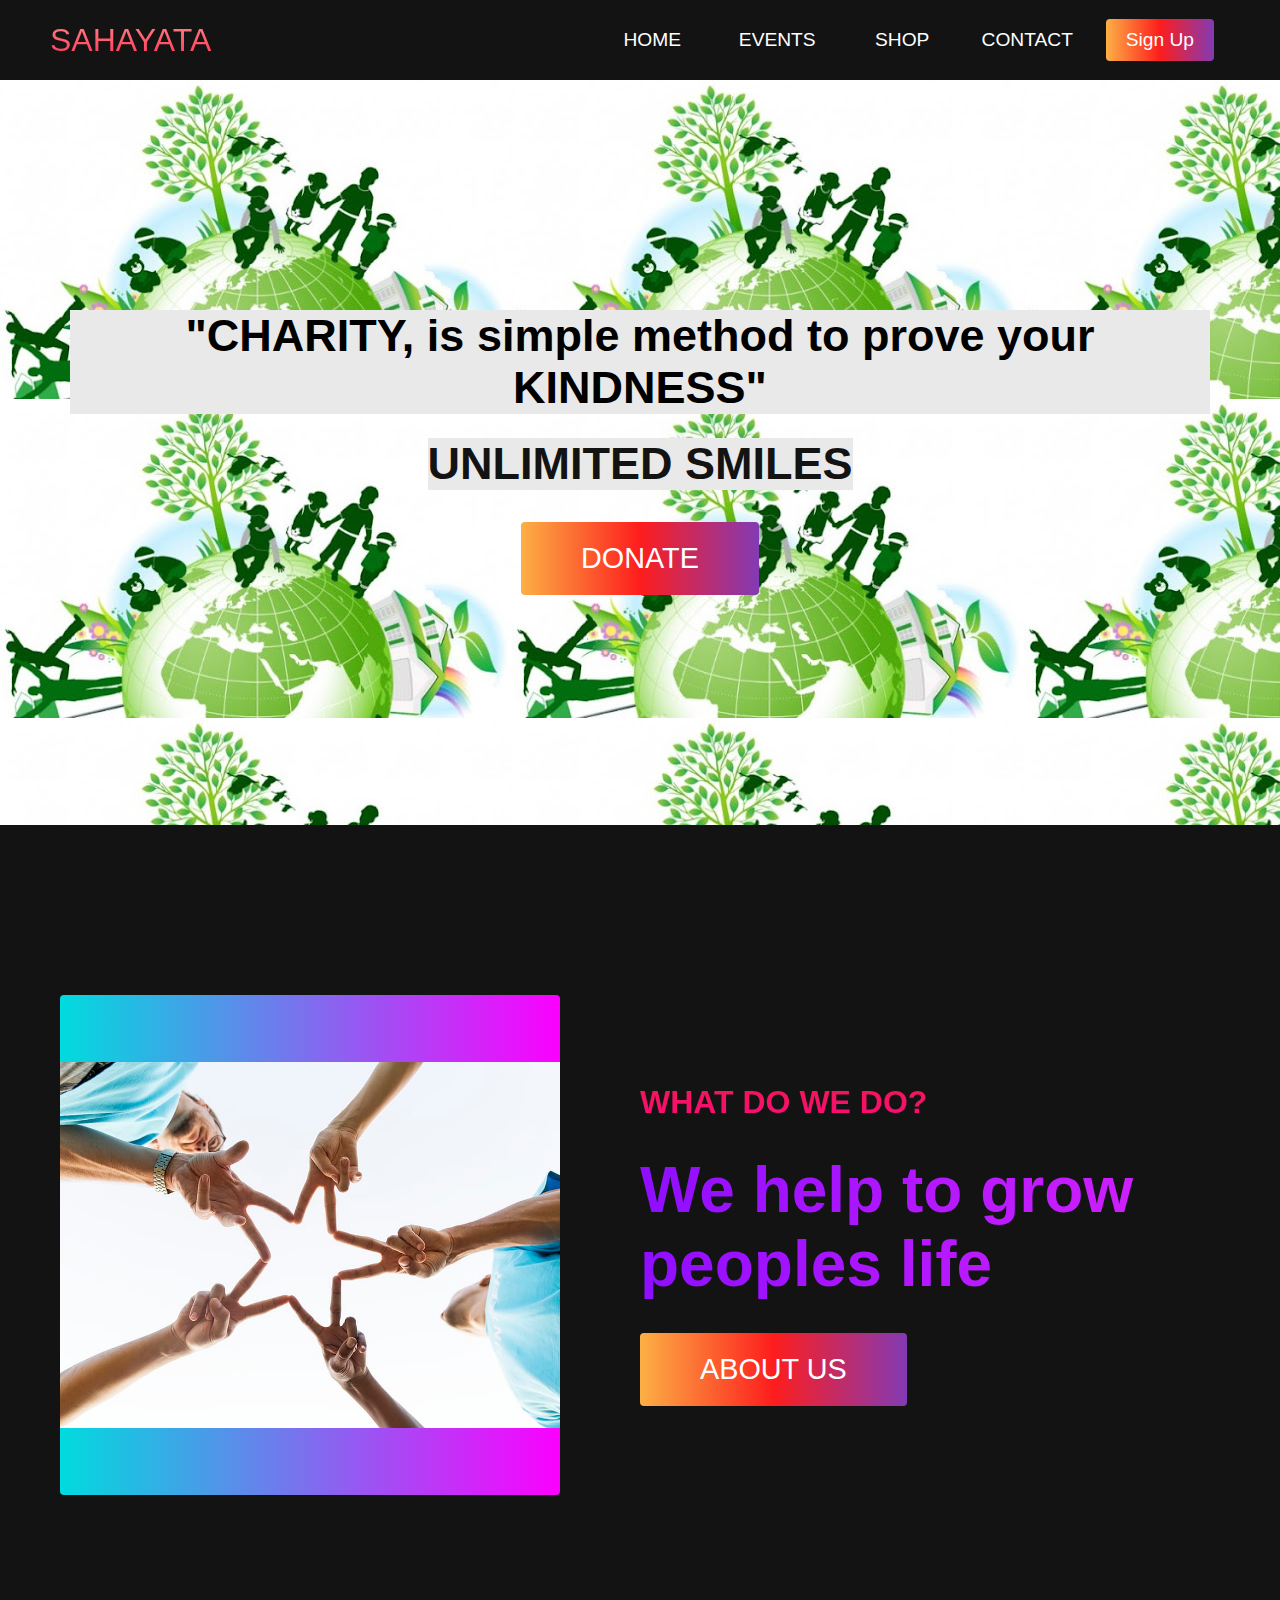
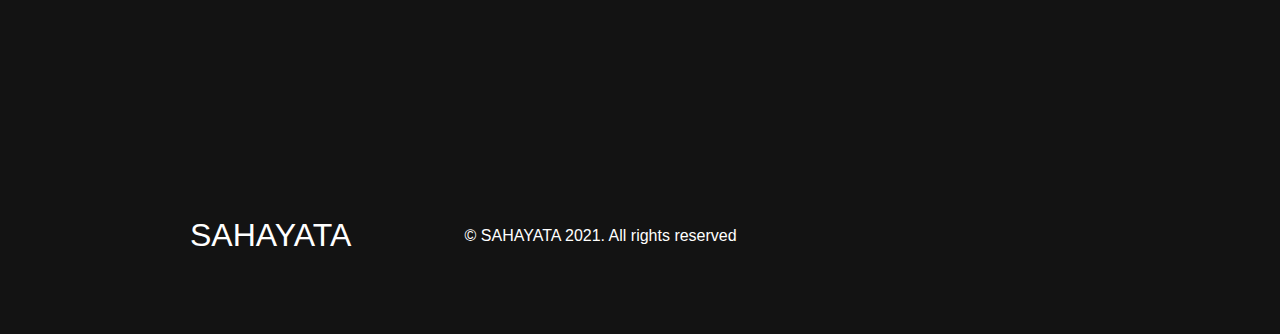
==== frontend/src/index.html @ 175f52b9 "first commit" ====
<!DOCTYPE html>
<html lang="en">
<head>
    <meta charset="UTF-8">
    <meta http-equiv="X-UA-Compatible" content="IE=edge">
    <meta name="viewport" content="width=device-width, initial-scale=1.0">
    <link rel="stylesheet" href="style.css">
    <title>SAHAYATA</title>
</head>
<body>
    <nav class="navbar">
        <div class="navbar__container">
          <a href="#" id="navbar__logo">SAHAYATA</a>
          <div class="navbar__toggle" id="mobile-menu">
            <span class="bar"></span> <span class="bar"></span>
            <span class="bar"></span>
          </div>
          <ul class="navbar__menu">
            <li class="navbar__item">
              <a href="#" class="navbar__links" id="home-page">HOME</a>
            </li>
            <li class="navbar__item">
              <a href="events.html" class="navbar__links" id="events-page">EVENTS</a>
            </li>
            <li class="navbar__item">
              <a href="shop.html" class="navbar__links" id="shop-page"
                >SHOP</a
              >
            </li>

            <li class="navbar__item">
              <a href="contactUs.html" class="navbar__links" id="shop-page"
                >CONTACT</a
              >
            </li>

            <li class="navbar__btn">
              <a href="signUp.html" class="button" id="signup">Sign Up</a>
            </li>
            
          </ul>
        </div>
      </nav>

       <!-- Hero Section -->
      
    <div class="hero" id="home">
    
    
        <div class="hero__container">
        
        
          <h1 class="hero__heading"> "CHARITY, is simple method to prove your KINDNESS"</h1>
          <h1 class="hero__description">UNLIMITED SMILES</h1>
          <button class="main__btn"><a href="donation.html">DONATE</a></button>
        </div>
      </div>

      

      

          <!-- About Section -->
    <div class="main" id="about">
      <div class="main__container" >
      
        <div class="main__img--container">
        
          <div class="main__img--card"><i class="fas fa-layer-group"></i>
          <img src ="neww.jpg">
          
          </div>
        </div>
        <div class="main__content">
          <h1>What do we do?</h1>
          <h2>We help to grow peoples life</h2>
          <button class="main__btn"><a href="about.html">ABOUT US</a></button>
        </div>
      </div>
    </div>


          <!-- Footer Section -->
    <div class="footer__container">
        <div class="footer__links">
          <div class="footer__link--wrapper">
            <div class="footer__link--items">
              
            </div>
            <div class="footer__link--items">
              

              
            </div>
          </div>
          <div class="footer__link--wrapper">
            <div class="footer__link--items">
              
            </div>
            <div class="footer__link--items">
              
            </div>
          </div>
        </div>
        <section class="social__media">
          <div class="social__media--wrap">
            <div class="footer__logo">
              <a href="/" id="footer__logo">SAHAYATA</a>
            </div>
            <p class="website__rights">© SAHAYATA 2021. All rights reserved</p>
            <div class="social__icons">
              <a href="/" class="social__icon--link" target="_blank"
                ><i class="fab fa-facebook"></i
              ></a>
              <a href="/" class="social__icon--link"
                ><i class="fab fa-instagram"></i
              ></a>
              <a href="/" class="social__icon--link"
                ><i class="fab fa-youtube"></i
              ></a>
              <a href="/" class="social__icon--link"
                ><i class="fab fa-linkedin"></i
              ></a>
              <a href="/" class="social__icon--link"
                ><i class="fab fa-twitter"></i
              ></a>
            </div>
          </div>
        </section>
      </div>
</body>
</html>
---- frontend/src/style.css ----
* {
    box-sizing: border-box;
    margin: 0;
    padding: 0;
    font-family: 'Kumbh Sans', sans-serif;
    scroll-behavior: smooth;
  }
  
  .navbar {
    background: #131313;
    height: 80px;
    display: flex;
    justify-content: center;
    align-items: center;
    font-size: 1.2rem;
    position: sticky;
    top: 0;
    z-index: 999;
  }
  
  .navbar__container {
    display: flex;
    justify-content: space-between;
    height: 80px;
    z-index: 1;
    width: 100%;
    max-width: 1300px;
    margin: 0 auto;
    padding: 0 50px;
  }
  
  
  #navbar__logo {
    background-color: #ff8177;
    background-image: linear-gradient(to top, #ff0844 0%, #ffb199 100%);
    background-size: 100%;
    -webkit-background-clip: text;
    -moz-background-clip: text;
    -webkit-text-fill-color: transparent;
    -moz-text-fill-color: transparent;
    display: flex;
    align-items: center;
    cursor: pointer;
    text-decoration: none;
    font-size: 2rem;
  }
  
  .navbar__menu {
    display: flex;
    align-items: center;
    list-style: none;
  }
  
  .navbar__item {
    height: 80px;
  }
  
  .navbar__links {
    color: #fff;
    display: flex;
    align-items: center;
    justify-content: center;
    width: 125px;
    text-decoration: none;
    height: 100%;
    transition: all 0.3s ease;
  }
  
  .navbar__btn {
    display: flex;
    justify-content: center;
    align-items: center;
    padding: 0 1rem;
    width: 100%;
  }
  
  .button {
    display: flex;
    justify-content: center;
    align-items: center;
    text-decoration: none;
    padding: 10px 20px;
    height: 100%;
    width: 100%;
    border: none;
    outline: none;
    border-radius: 4px;
    background: #833ab4;
    background: -webkit-linear-gradient(to right, #fcb045, #fd1d1d, #833ab4);
    background: linear-gradient(to right, #fcb045, #fd1d1d, #833ab4);
    color: #fff;
    transition: all 0.3s ease;
  }
  
  .navbar__links:hover {
    color: #9518fc;
    transition: all 0.3s ease;
  }
  
  @media screen and (max-width: 960px) {
    .navbar__container {
      display: flex;
      justify-content: space-between;
      height: 80px;
      z-index: 1;
      width: 100%;
      max-width: 1300px;
      padding: 0;
    }
  
    .navbar__menu {
      display: grid;
      grid-template-columns: auto;
      margin: 0;
      width: 100%;
      position: absolute;
      top: -1000px;
      opacity: 1;
      transition: all 0.5s ease;
      z-index: -1;
    }
  
    .navbar__menu.active {
      background: #131313;
      top: 100%;
      opacity: 1;
      transition: all 0.5s ease;
      z-index: 99;
      height: 60vh;
      font-size: 1.6rem;
    }
  
  
    #navbar__logo {
      padding-left: 25px;
    }
  
    .navbar__toggle .bar {
      width: 25px;
      height: 3px;
      margin: 5px auto;
      transition: all 0.3s ease-in-out;
      background: #fff;
    }
  
    .navbar__item {
      width: 100%;
    }
  
  
    .navbar__links {
      text-align: center;
      padding: 2rem;
      width: 100%;
      display: table;
    }
  
    .navbar__btn {
      padding-bottom: 2rem;
    }
  
    .button {
      display: flex;
      justify-content: center;
      align-items: center;
      width: 80%;
      height: 80px;
      margin: 0;
    }
  
    #mobile-menu {
      position: absolute;
      top: 20%;
      right: 5%;
      transform: translate(5%, 20%);
    }
  
    .navbar__toggle .bar {
      display: block;
      cursor: pointer;
    }
  
    #mobile-menu.is-active .bar:nth-child(2) {
      opacity: 0;
    }
  
    #mobile-menu.is-active .bar:nth-child(1) {
      transform: translateY(8px) rotate(45deg);
    }
  
    #mobile-menu.is-active .bar:nth-child(3) {
      transform: translateY(-8px) rotate(-45deg);
    }
  }
  
  /* Hero Section */
  .hero {
    background: url(/frontend/src/unnamed.jpg) ;
   /* background: linear-gradient(to right, #161616, #000000);*/
    padding: 200px 0;
  }
  
  .hero__container {
    display: flex;
    flex-direction: column;
    justify-content: center;
    align-items: center;
    max-width: 1200px;
    margin: 0 auto;
    height: 90%;
    text-align: center;
    padding: 30px;
  }
  
  .hero__heading {
    font-size: 45px;
    margin-bottom: 24px;
    background:#e9e9e9;
    
    color:black;
  }
  
  .hero__heading span {
    background: #ee0979; /* fallback for old browsers */
    background: -webkit-linear-gradient(
      to right,
      #ff6a00,
      #ee0979
    ); /* Chrome 10-25, Safari 5.1-6 */
    background: linear-gradient(
      to right,
      #ff6a00,
      #ee0979
    ); /* W3C, IE 10+/ Edge, Firefox 16+, Chrome 26+, Opera 12+, Safari 7+ */
    background-size: 100%;
    -webkit-background-clip: text;
    -moz-background-clip: text;
    -webkit-text-fill-color: transparent;
    -mo-text-fill-color: transparent;
  }
  
  .hero__description {
    font-size: 45px;
    color: #131313;
    background:#e9e9e9; /* fallback for old browsers */
    /*background: -webkit-linear-gradient(
      to right,
      #9114ff,
      #da22ff
    ); /* Chrome 10-25, Safari 5.1-6 */
   /* background: linear-gradient(
      to right,
      #8f0eff,
      #da22ff
    ); /* W3C, IE 10+/ Edge, Firefox 16+, Chrome 26+, Opera 12+, Safari 7+ */
    /*background-size: 100%;
    -webkit-background-clip: text;
    -moz-background-clip: text;
    -webkit-text-fill-color: transparent;
    -moz-text-fill-color: transparent;*/
  }
  
  .highlight {
    border-bottom: 4px solid rgb(132, 0, 255);
  }
  
  @media screen and (max-width: 768px) {
    .hero__heading {
      font-size: 60px;
    }
  
    .hero__description {
      font-size: 40px;
    }
  }
  
  /* About Section */
  .main {
    background-color: #131313;
    padding: 10rem 0;
  }
  
  .main__container {
    display: grid;
    grid-template-columns: 1fr 1fr;
    align-items: center;
    justify-content: center;
    margin: 0 auto;
    height: 90%;
    z-index: 1;
    width: 100%;
    max-width: 1300px;
    padding: 0 50px;
  }
  
  .main__content {
    color: #fff;
    width: 100%;
  }
  
  .main__content h1 {
    font-size: 2rem;
    background-color: #fe3b6f;
    background-image: linear-gradient(to top, #ff087b 0%, #ed1a52 100%);
    background-size: 100%;
    -webkit-background-clip: text;
    -moz-background-clip: text;
    -webkit-text-fill-color: transparent;
    -moz-text-fill-color: transparent;
    text-transform: uppercase;
    margin-bottom: 32px;
  }
  
  .main__content h2 {
    font-size: 4rem;
    background: #ff8177; /* fallback for old browsers */
    background: -webkit-linear-gradient(
      to right,
      #9114ff,
      #da22ff
    ); /* Chrome 10-25, Safari 5.1-6 */
    background: linear-gradient(
      to right,
      #8f0eff,
      #da22ff
    ); /* W3C, IE 10+/ Edge, Firefox 16+, Chrome 26+, Opera 12+, Safari 7+ */
    background-size: 100%;
    -webkit-background-clip: text;
    -moz-background-clip: text;
    -webkit-text-fill-color: transparent;
    -moz-text-fill-color: transparent;
  }
  
  .main__content p {
    margin-top: 1rem;
    font-size: 2rem;
    font-weight: 700;
  }
  
  .main__btn {
    font-size: 1.8rem;
    background: #833ab4;
    background: -webkit-linear-gradient(to right, #fcb045, #fd1d1d, #833ab4);
    background: linear-gradient(to right, #fcb045, #fd1d1d, #833ab4);
    padding: 20px 60px;
    border: none;
    border-radius: 4px;
    margin-top: 2rem;
    cursor: pointer;
    position: relative;
    transition: all 0.35s;
    outline: none;
  }
  
  .main__btn a {
    position: relative;
    z-index: 2;
    color: #fff;
    text-decoration: none;
  }
  
  .main__btn:after {
    position: absolute;
    content: '';
    top: 0;
    left: 0;
    width: 0;
    height: 100%;
    background: #ff1ead;
    transition: all 0.35s;
    border-radius: 4px;
  }
  
  .main__btn:hover {
    color: #fff;
  }
  
  .main__btn:hover:after {
    width: 100%;
  }
  
  .main__img--container {
    text-align: center;
  }
  
  .main__img--card {
    margin: 10px;
    height: 500px;
    width: 500px;
    border-radius: 4px;
    display: flex;
    flex-direction: column;
    justify-content: center;
    color: #fff;
    background-image: linear-gradient(to right, #00dbde 0%, #fc00ff 100%);
  }
  
  .fa-layer-group,
  .fa-users {
    font-size: 14rem;
  }
  
  #card-2 {
    background: #ff512f;
    background: -webkit-linear-gradient(to right, #dd2476, #ff512f);
    background: linear-gradient(to right, #dd2476, #ff512f);
  }
  
  /* Mobile Responsive */
  @media screen and (max-width: 1100px) {
    .main__container {
      display: grid;
      grid-template-columns: 1fr;
      align-items: center;
      justify-content: center;
      width: 100%;
      margin: 0 auto;
      height: 90%;
    }
  
    .main__img--container {
      display: flex;
      justify-content: center;
    }
  
    .main__img--card {
      height: 425px;
      width: 425px;
    }
  
    .main__content {
      text-align: center;
      margin-bottom: 4rem;
    }
  
    .main__content h1 {
      font-size: 2.5rem;
      margin-top: 2rem;
    }
  
    .main__content h2 {
      font-size: 3rem;
    }
  
    .main__content p {
      margin-top: 1rem;
      font-size: 1.5rem;
    }
  }
  
  @media screen and (max-width: 480px) {
    .main__img--card {
      width: 250px;
      height: 250px;
    }
  
    .fa-users,
    .fa-layer-group {
      font-size: 4rem;
    }
  
    .main__content h1 {
      font-size: 2rem;
      margin-top: 3rem;
    }
    .main__content h2 {
      font-size: 2rem;
    }
  
    .main__content p {
      margin-top: 2rem;
    }
  
    .main__btn {
      padding: 12px 36px;
      margin: 2.5rem 0;
    }
  }
  
  /* Services Section */
  .services {
    background: #131313;
    display: flex;
    flex-direction: column;
    justify-content: center;
    align-items: center;
    height: 100%;
    padding: 10rem 0;
  }
  
  .services h1 {
    background-color: #ff8177;
    background-image: linear-gradient(to right, #ff0844 0%, #f7673c 100%);
    background-size: 100%;
    -webkit-background-clip: text;
    -moz-background-clip: text;
    -webkit-text-fill-color: transparent;
    -moz-text-fill-color: transparent;
    margin-bottom: 5rem;
    font-size: 2.5rem;
  }
  
  .services__wrapper {
    display: grid;
    grid-template-columns: 1fr 1fr 1fr 1fr;
    grid-template-rows: 1fr;
  }
  
  .services__card {
    margin: 10px;
    height: 425px;
    width: 300px;
    border-radius: 4px;
    display: flex;
    flex-direction: column;
    justify-content: center;
    color: #fff;
    background-image: linear-gradient(to right, #00dbde 0%, #fc00ff 100%);
    transition: 0.3s ease-in;
  }
  
  .services__card:nth-child(2) {
    background: #1fa2ff; /* fallback for old browsers */
    background: -webkit-linear-gradient(
      to right,
      #a6ffcb,
      #12d8fa,
      #1fa2ff
    ); /* Chrome 10-25, Safari 5.1-6 */
    background: linear-gradient(
      to right,
      #a6ffcb,
      #12d8fa,
      #1fa2ff
    ); /* W3C, IE 10+/ Edge, Firefox 16+, Chrome 26+, Opera 12+, Safari 7+ */
  }
  
  .services__card:nth-child(3) {
    background-image: linear-gradient(
      -225deg,
      #231557 0%,
      #44107a 29%,
      #ff1361 67%,
      #fff800 100%
    );
  }
  
  .services__card h2 {
    text-align: center;
  }
  
  .services__card p {
    text-align: center;
    margin-top: 24px;
    font-size: 20px;
  }
  
  .services__btn {
    display: flex;
    justify-content: center;
    margin-top: 16px;
  }
  
  .services__card button {
    color: #fff;
    padding: 14px 24px;
    border: none;
    outline: none;
    border-radius: 4px;
    background: #131313;
    font-size: 1rem;
  }
  
  .services__card button:hover {
    cursor: pointer;
  }
  
  .services__card:hover {
    transform: scale(1.075);
    transition: 0.3s ease-in;
    cursor: pointer;
  }
  
  @media screen and (max-width: 1300px) {
    .services__wrapper {
      grid-template-columns: 1fr 1fr;
    }
  }
  
  @media screen and (max-width: 768px) {
    .services__wrapper {
      grid-template-columns: 1fr;
    }
  }
  
 


  
  /* Footer CSS */
  .footer__container {
    background-color: #131313;
    padding: 5rem 0;
    display: flex;
    flex-direction: column;
    justify-content: center;
    align-items: center;
  }
  
  #footer__logo {
    color: #fff;
    display: flex;
    align-items: center;
    cursor: pointer;
    text-decoration: none;
    font-size: 2rem;
  }
  
  .footer__links {
    width: 100%;
    max-width: 1000px;
    display: flex;
    justify-content: center;
  }
  
  .footer__link--wrapper {
    display: flex;
  }
  
  .footer__link--items {
    display: flex;
    flex-direction: column;
    align-items: flex-start;
    margin: 16px;
    text-align: left;
    width: 160px;
    box-sizing: border-box;
  }
  
  .footer__link--items h2 {
    margin-bottom: 16px;
    color: #fff;
  }
  
  .footer__link--items a {
    color: #fff;
    text-decoration: none;
    margin-bottom: 0.5rem;
    transition: 0.3 ease-out;
  }
  
  .footer__link--items a:hover {
    color: #e9e9e9;
    transition: 0.3 ease-out;
  }
  
  .social__icon--link {
    color: #fff;
    font-size: 24px;
  }
  
  .social__media {
    max-width: 1000px;
    width: 100%;
  }
  
  .social__media--wrap {
    display: flex;
    justify-content: space-between;
    align-items: center;
    width: 90%;
    max-width: 1000px;
    margin: 40px auto 0 auto;
  }
  
  .social__icons {
    display: flex;
    justify-content: space-between;
    align-items: center;
    width: 240px;
  }
  
  .website__rights {
    color: #fff;
  }
  
  @media screen and (max-width: 820px) {
    .footer__links {
      padding-top: 2rem;
    }
  
    #footer__logo {
      margin-bottom: 2rem;
    }
  
    .website__rights {
      margin-bottom: 2rem;
    }
  
    .footer__link--wrapper {
      flex-direction: column;
    }
  
    .social__media--wrap {
      flex-direction: column;
    }
  }
  
  @media screen and (max-width: 480px) {
    .footer__link--items {
      margin: 0;
      padding: 10px;
      width: 100%;
    }
  }
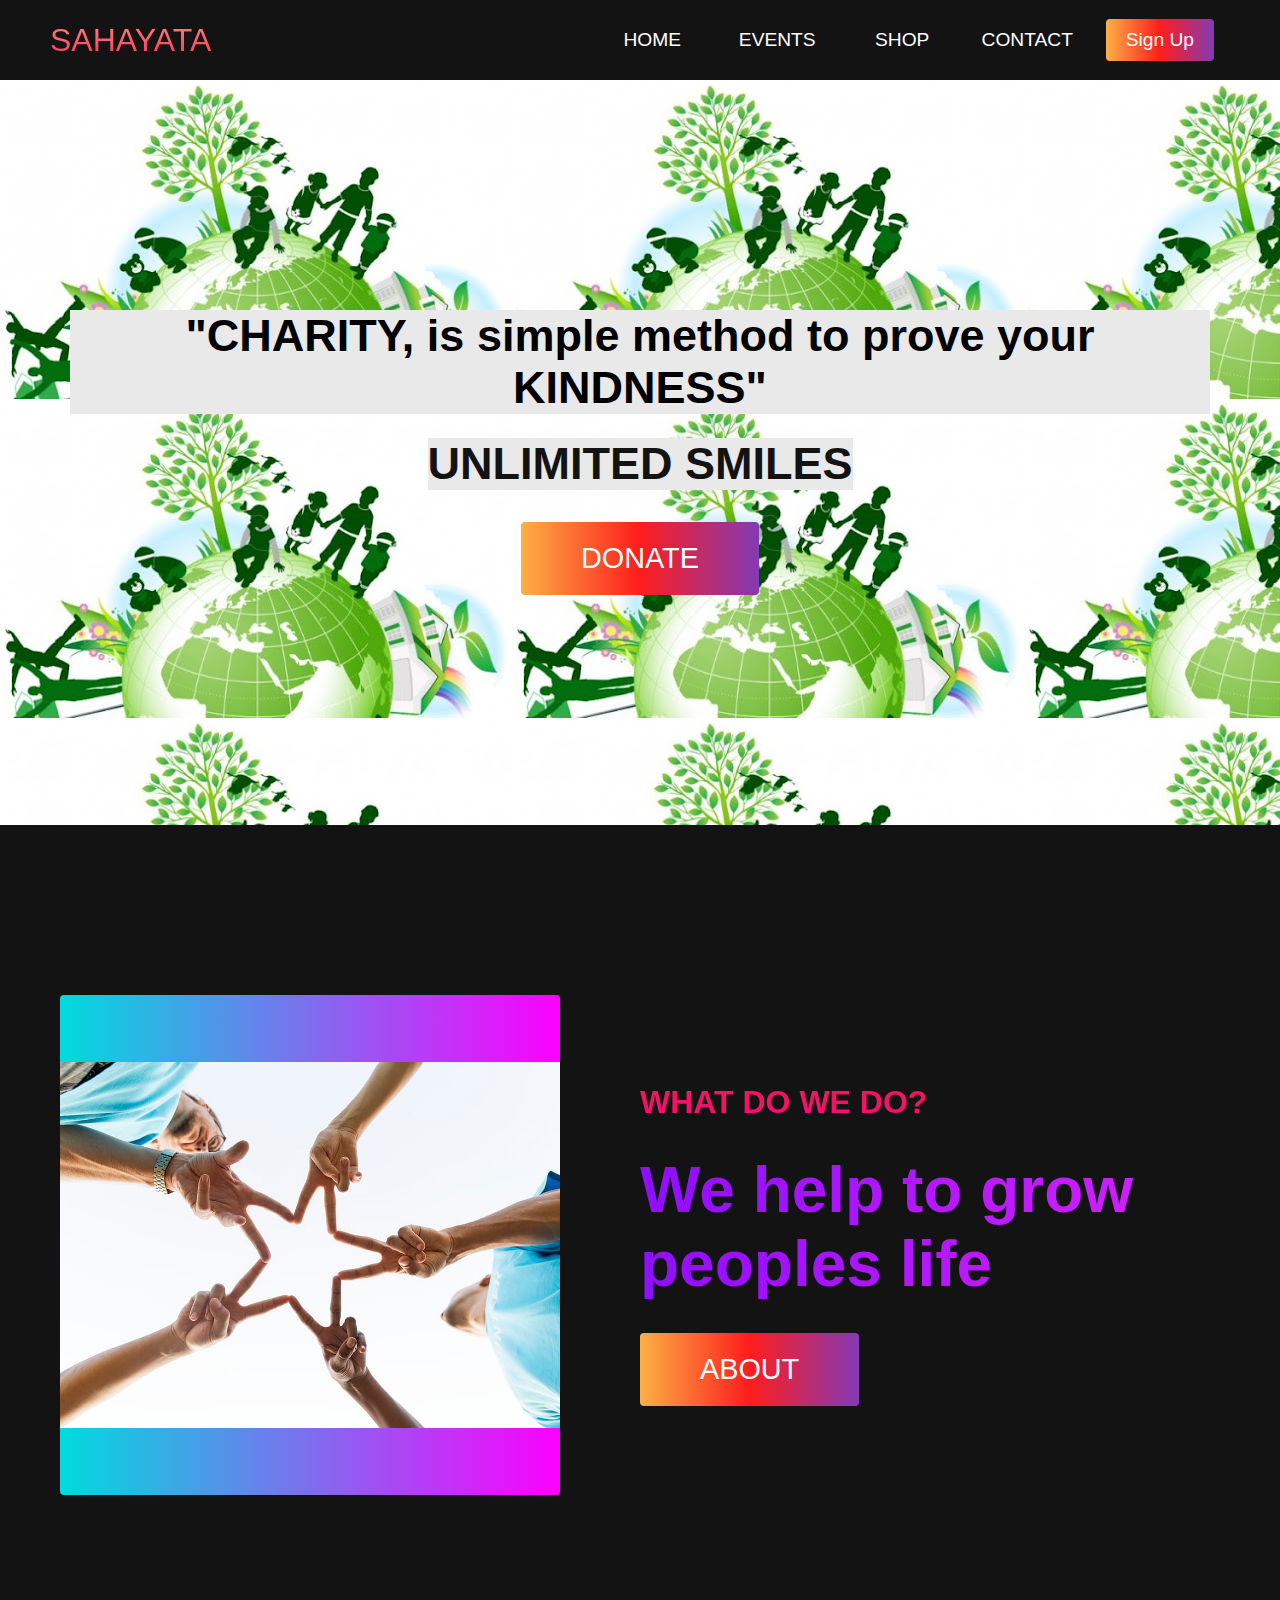
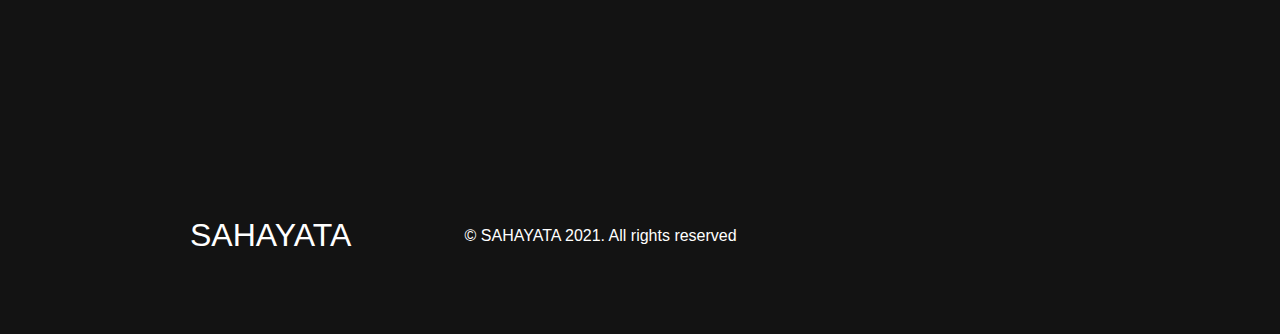
==== commit 63396b72: "about" ====
--- a/frontend/src/index.html
+++ b/frontend/src/index.html
@@ -74,7 +74,7 @@
         <div class="main__content">
           <h1>What do we do?</h1>
           <h2>We help to grow peoples life</h2>
-          <button class="main__btn"><a href="about.html">ABOUT US</a></button>
+          <button class="main__btn"><a href="about.html">ABOUT </a></button>
         </div>
       </div>
     </div>
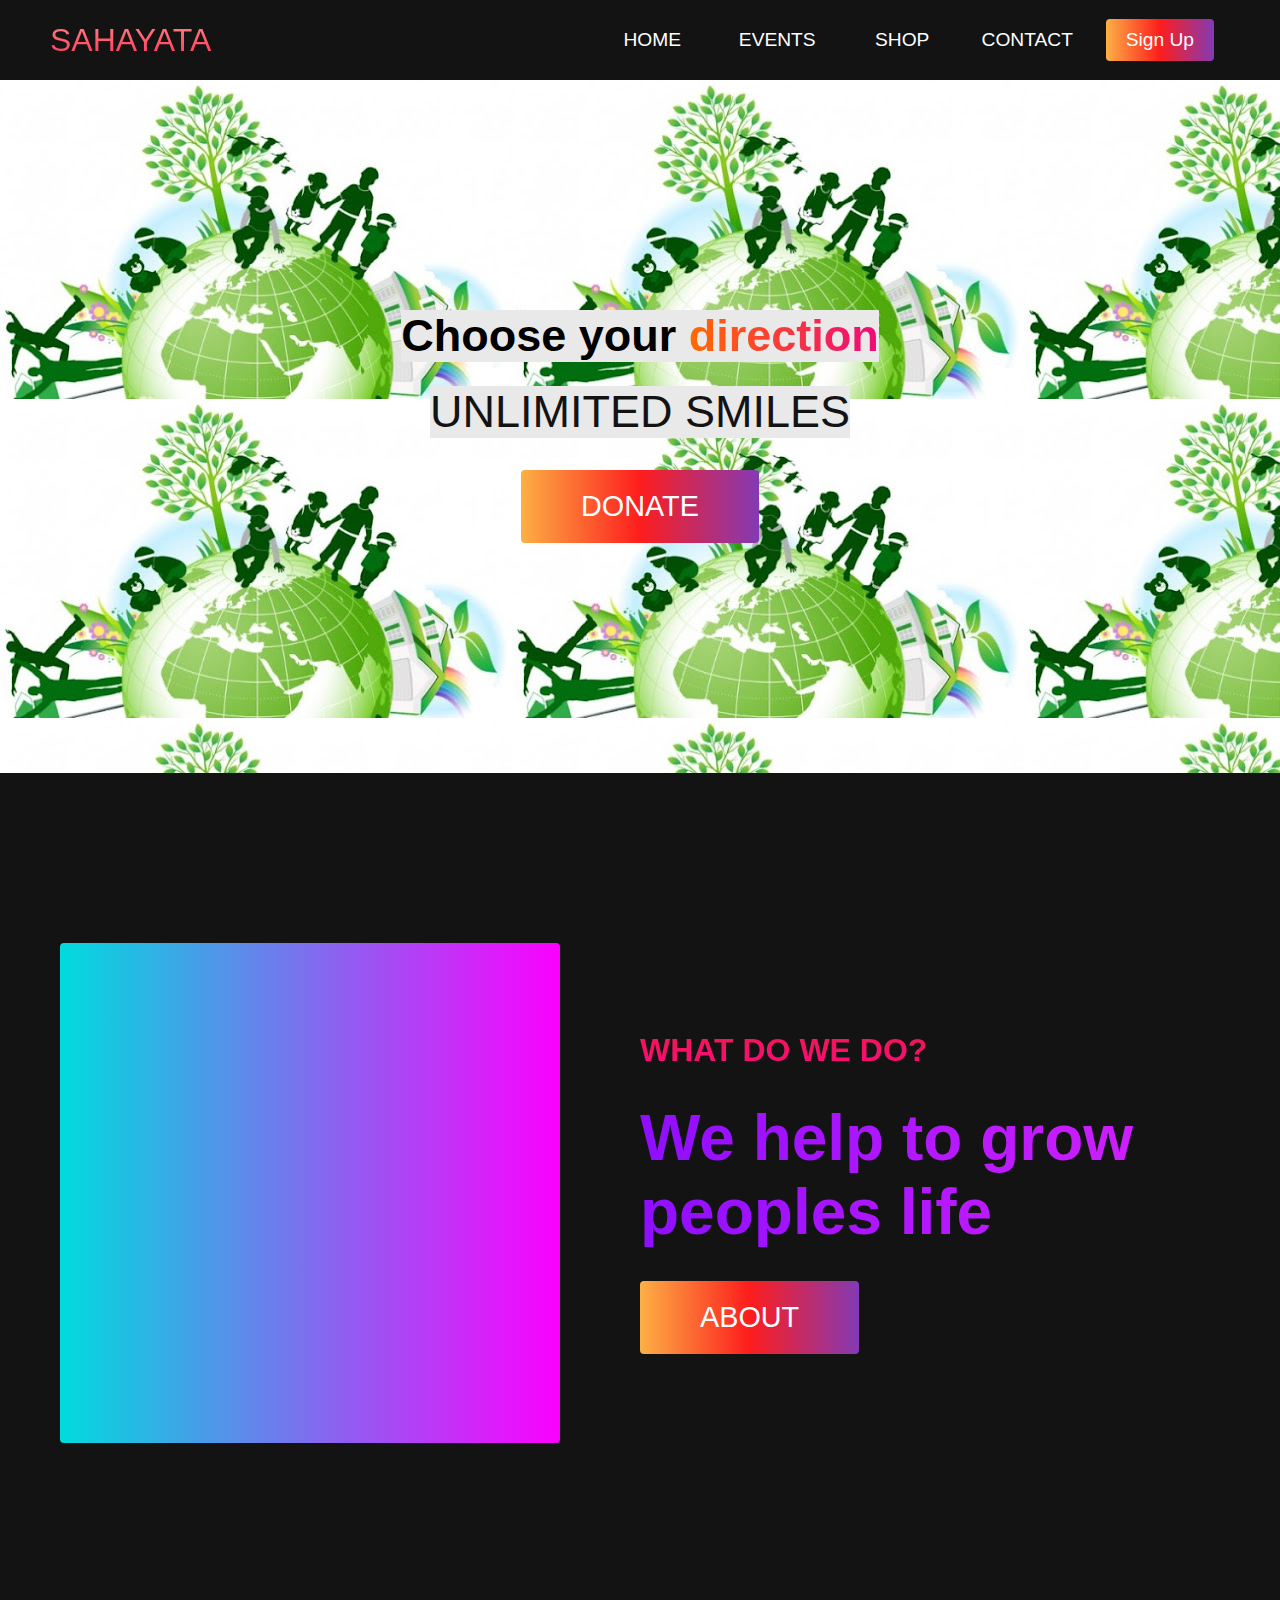
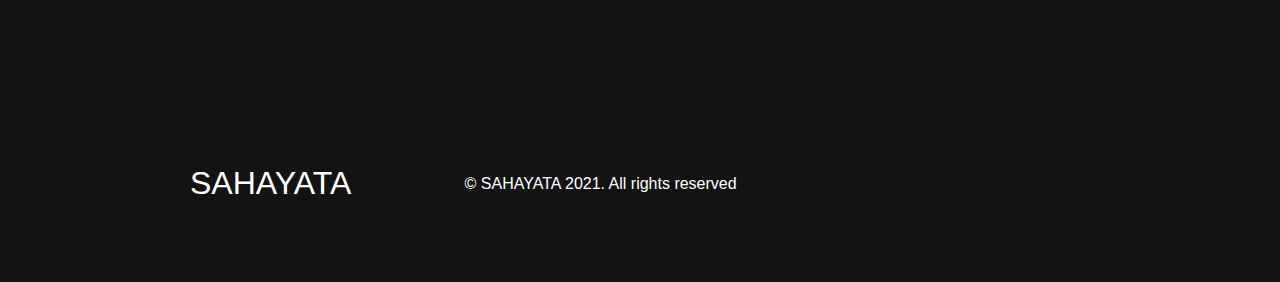
==== commit 4578dc1a: "about" ====
--- a/frontend/src/index.html
+++ b/frontend/src/index.html
@@ -43,15 +43,10 @@
       </nav>
 
        <!-- Hero Section -->
-      
     <div class="hero" id="home">
-    
-    
         <div class="hero__container">
-        
-        
-          <h1 class="hero__heading"> "CHARITY, is simple method to prove your KINDNESS"</h1>
-          <h1 class="hero__description">UNLIMITED SMILES</h1>
+          <h1 class="hero__heading">Choose your <span>direction</span></h1>
+          <p class="hero__description">UNLIMITED SMILES</p>
           <button class="main__btn"><a href="donation.html">DONATE</a></button>
         </div>
       </div>
@@ -62,14 +57,9 @@
 
           <!-- About Section -->
     <div class="main" id="about">
-      <div class="main__container" >
-      
+      <div class="main__container">
         <div class="main__img--container">
-        
-          <div class="main__img--card"><i class="fas fa-layer-group"></i>
-          <img src ="neww.jpg">
-          
-          </div>
+          <div class="main__img--card"><i class="fas fa-layer-group"></i></div>
         </div>
         <div class="main__content">
           <h1>What do we do?</h1>
